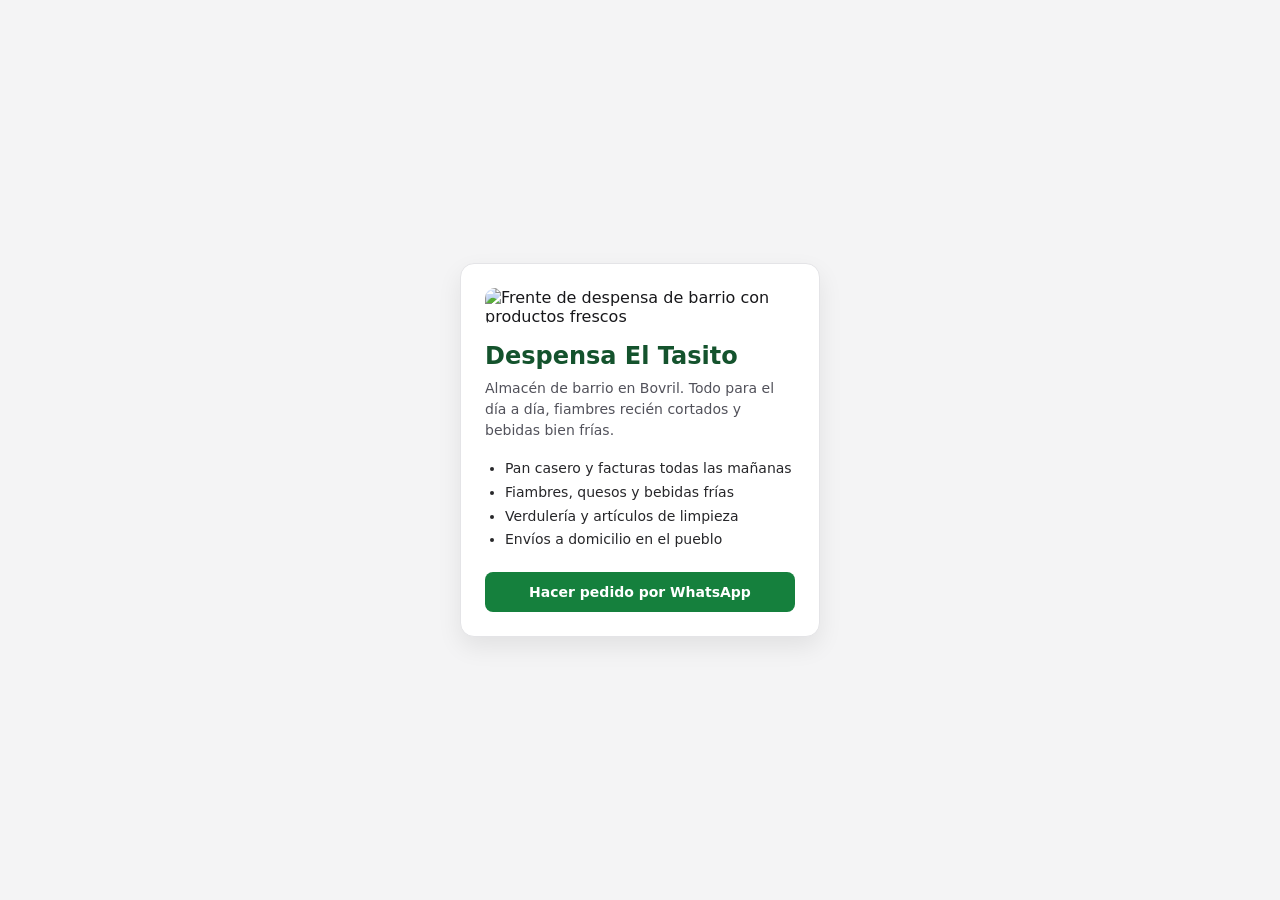
==== entregas/blch05/clase-00/index.html @ 666d3f0e "feat: ejemplo clase 00 Despensa El Tasito" ====
<!doctype html>
<html lang="es">
  <head>
    <meta charset="UTF-8" />
    <meta name="viewport" content="width=device-width, initial-scale=1.0" />
    <title>Despensa El Tasito</title>
    <link rel="stylesheet" href="styles.css" />
  </head>
  <body>
    <main class="tarjeta">
      <header>
        <img
          src="https://images.unsplash.com/photo-1604719312566-8912e9227c6a?w=600&auto=format&fit=crop"
          alt="Frente de despensa de barrio con productos frescos"
          class="foto"
        />
        <h1>Despensa El Tasito</h1>
        <p>
          Almacén de barrio en Bovril. Todo para el día a día, fiambres recién
          cortados y bebidas bien frías.
        </p>
      </header>

      <ul class="lista">
        <li>Pan casero y facturas todas las mañanas</li>
        <li>Fiambres, quesos y bebidas frías</li>
        <li>Verdulería y artículos de limpieza</li>
        <li>Envíos a domicilio en el pueblo</li>
      </ul>

      <a class="boton" href="https://wa.me/5493438000000" target="_blank" rel="noopener noreferrer">
        Hacer pedido por WhatsApp
      </a>
    </main>
  </body>
</html>
---- entregas/blch05/clase-00/styles.css ----
* {
  box-sizing: border-box;
  margin: 0;
  padding: 0;
}

body {
  font-family: system-ui, -apple-system, sans-serif;
  background-color: #f4f4f5;
  color: #18181b;
  min-height: 100vh;
  display: flex;
  justify-content: center;
  align-items: center;
  padding: 20px;
}

.tarjeta {
  background-color: #ffffff;
  width: 100%;
  max-width: 360px;
  padding: 24px;
  border-radius: 14px;
  border: 1px solid #e4e4e7;
  box-shadow: 0 10px 25px rgba(0, 0, 0, 0.08);
}

.foto {
  width: 100%;
  height: 170px;
  object-fit: cover;
  border-radius: 10px;
  margin-bottom: 16px;
}

h1 {
  font-size: 24px;
  margin-bottom: 8px;
  color: #14532d;
}

p {
  font-size: 14px;
  line-height: 1.5;
  color: #52525b;
  margin-bottom: 16px;
}

.lista {
  padding-left: 20px;
  margin-bottom: 20px;
  font-size: 14px;
  line-height: 1.7;
  color: #27272a;
}

.boton {
  display: block;
  width: 100%;
  text-align: center;
  background-color: #15803d;
  color: #ffffff;
  text-decoration: none;
  padding: 12px 16px;
  border-radius: 8px;
  font-size: 14px;
  font-weight: 600;
}

.boton:hover {
  background-color: #166534;
}
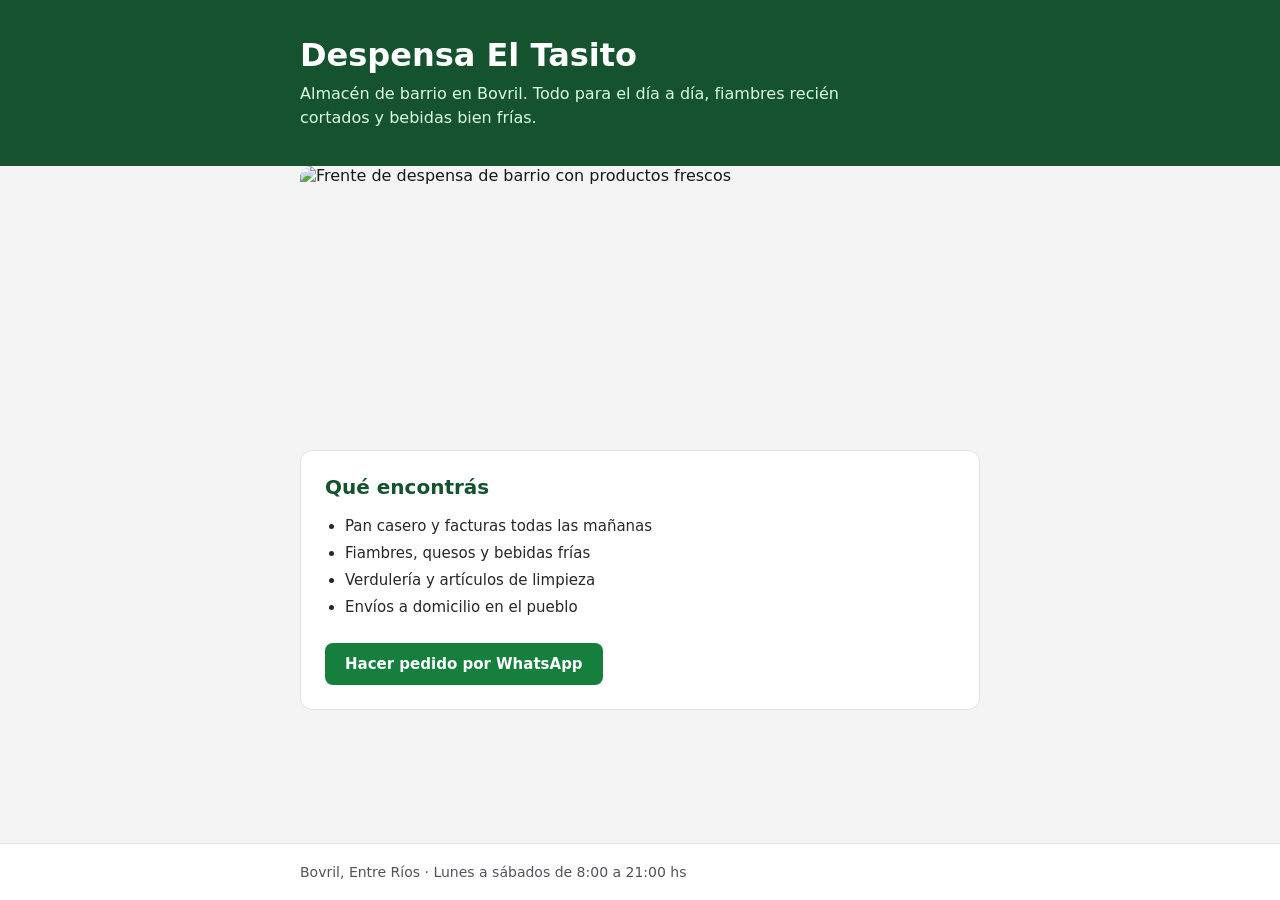
==== commit 3341e772: "fix(clase-00): corregir estructura semantica a pagina completa y actualizar docs" ====
--- a/entregas/blch05/clase-00/index.html
+++ b/entregas/blch05/clase-00/index.html
@@ -7,30 +7,49 @@
     <link rel="stylesheet" href="styles.css" />
   </head>
   <body>
-    <main class="tarjeta">
-      <header>
-        <img
-          src="https://images.unsplash.com/photo-1604719312566-8912e9227c6a?w=600&auto=format&fit=crop"
-          alt="Frente de despensa de barrio con productos frescos"
-          class="foto"
-        />
+    <header>
+      <div class="contenedor">
         <h1>Despensa El Tasito</h1>
         <p>
           Almacén de barrio en Bovril. Todo para el día a día, fiambres recién
           cortados y bebidas bien frías.
         </p>
-      </header>
+      </div>
+    </header>
 
-      <ul class="lista">
-        <li>Pan casero y facturas todas las mañanas</li>
-        <li>Fiambres, quesos y bebidas frías</li>
-        <li>Verdulería y artículos de limpieza</li>
-        <li>Envíos a domicilio en el pueblo</li>
-      </ul>
+    <main class="contenedor">
+      <section class="portada">
+        <img
+          src="https://images.unsplash.com/photo-1604719312566-8912e9227c6a?w=900&auto=format&fit=crop"
+          alt="Frente de despensa de barrio con productos frescos"
+          class="foto"
+        />
+      </section>
 
-      <a class="boton" href="https://wa.me/5493438000000" target="_blank" rel="noopener noreferrer">
-        Hacer pedido por WhatsApp
-      </a>
+      <section class="servicios">
+        <h2>Qué encontrás</h2>
+        <ul class="lista">
+          <li>Pan casero y facturas todas las mañanas</li>
+          <li>Fiambres, quesos y bebidas frías</li>
+          <li>Verdulería y artículos de limpieza</li>
+          <li>Envíos a domicilio en el pueblo</li>
+        </ul>
+
+        <a
+          class="boton"
+          href="https://wa.me/5493438000000"
+          target="_blank"
+          rel="noopener noreferrer"
+        >
+          Hacer pedido por WhatsApp
+        </a>
+      </section>
     </main>
+
+    <footer>
+      <div class="contenedor">
+        <p>Bovril, Entre Ríos · Lunes a sábados de 8:00 a 21:00 hs</p>
+      </div>
+    </footer>
   </body>
 </html>
--- a/entregas/blch05/clase-00/styles.css
+++ b/entregas/blch05/clase-00/styles.css
@@ -10,63 +10,92 @@
   color: #18181b;
   min-height: 100vh;
   display: flex;
-  justify-content: center;
-  align-items: center;
-  padding: 20px;
+  flex-direction: column;
 }
 
-.tarjeta {
-  background-color: #ffffff;
+.contenedor {
   width: 100%;
-  max-width: 360px;
-  padding: 24px;
-  border-radius: 14px;
-  border: 1px solid #e4e4e7;
-  box-shadow: 0 10px 25px rgba(0, 0, 0, 0.08);
+  max-width: 720px;
+  margin: 0 auto;
+  padding: 0 20px;
+}
+
+header {
+  background-color: #14532d;
+  color: #ffffff;
+  padding: 36px 0;
+}
+
+header h1 {
+  font-size: 32px;
+  margin-bottom: 8px;
+}
+
+header p {
+  font-size: 16px;
+  line-height: 1.5;
+  color: #dcfce7;
+  max-width: 56ch;
+}
+
+main {
+  flex: 1;
+  padding-top: 28px;
+  padding-bottom: 40px;
+}
+
+.portada {
+  margin-bottom: 24px;
 }
 
 .foto {
+  display: block;
   width: 100%;
-  height: 170px;
+  height: 260px;
   object-fit: cover;
-  border-radius: 10px;
-  margin-bottom: 16px;
+  border-radius: 12px;
 }
 
-h1 {
-  font-size: 24px;
-  margin-bottom: 8px;
-  color: #14532d;
+.servicios {
+  background-color: #ffffff;
+  padding: 24px;
+  border-radius: 12px;
+  border: 1px solid #e4e4e7;
 }
 
-p {
-  font-size: 14px;
-  line-height: 1.5;
-  color: #52525b;
-  margin-bottom: 16px;
+.servicios h2 {
+  font-size: 20px;
+  margin-bottom: 14px;
+  color: #14532d;
 }
 
 .lista {
   padding-left: 20px;
-  margin-bottom: 20px;
-  font-size: 14px;
-  line-height: 1.7;
+  margin-bottom: 22px;
+  font-size: 15px;
+  line-height: 1.8;
   color: #27272a;
 }
 
 .boton {
-  display: block;
-  width: 100%;
-  text-align: center;
+  display: inline-block;
   background-color: #15803d;
   color: #ffffff;
   text-decoration: none;
-  padding: 12px 16px;
+  padding: 12px 20px;
   border-radius: 8px;
-  font-size: 14px;
+  font-size: 15px;
   font-weight: 600;
 }
 
 .boton:hover {
   background-color: #166534;
 }
+
+footer {
+  background-color: #ffffff;
+  border-top: 1px solid #e4e4e7;
+  padding: 20px 0;
+  font-size: 14px;
+  color: #52525b;
+}
